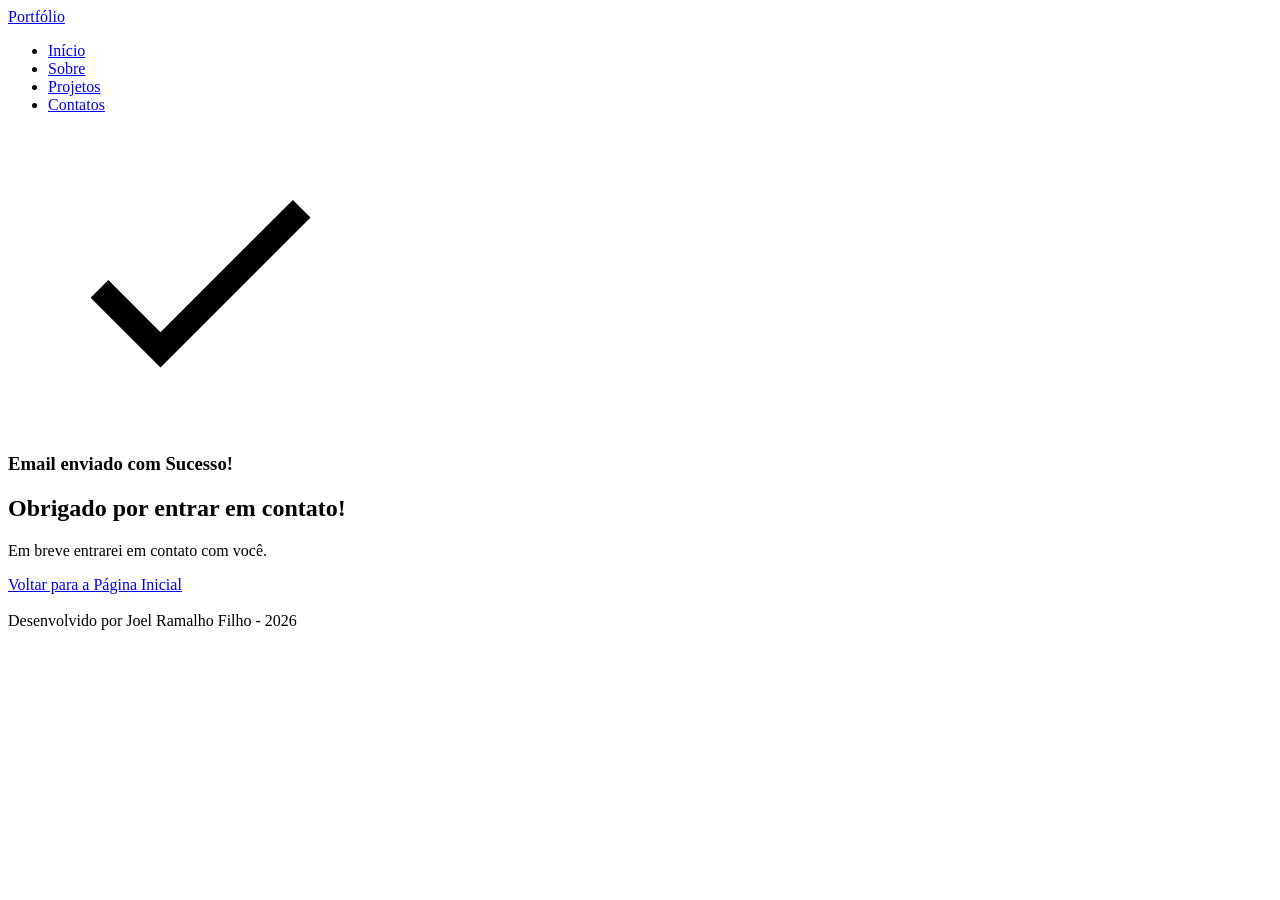
==== success.html @ 5169481c "Adiciona página de contato e atualiza README" ====
<!DOCTYPE html>
<html lang="pt-br">

<head>

    <meta charset="UTF-8">

    <meta name="viewport" content="width=device-width, initial-scale=1.0">

    <meta name="author" content="Joel Ramalho Filho">
    <meta name="description" content="Portfólio de Joel Ramalho Filho, 
                desenvolvedor Full Stack especializado em criar experiências 
                digitais incríveis. Conheça meus projetos e entre em contato.">
    <meta name="robots" content="index, follow">

    <link rel="icon" type="image/svg+xml" href="./assets/img/favicon.svg">

    <title>Portfólio do Joel Ramalho Filho</title>
</head>

<body>
    <!-- Cabeçalho da página -->
    <header>
        <div class="menu-content">
            <!-- Título do cabeçalho -->
            <a href="index.html" id="titulo"> Portfólio</a>
            <!-- Navegação -->
            <nav>
                <ul class="menu-list">
                    <li><a href="#hero">Início</a></li>
                    <li><a href="#about">Sobre</a></li>
                    <li><a href="#projects">Projetos</a></li>
                    <li><a href="#contact">Contatos</a></li>

                </ul>
            </nav>
        </div>
    </header>
    <!-- Seção Principal da Página (main) -->
    <main>
        <!-- Mensagem de Sucesso -->
         <section class="success-container">
            <article class="success-content">
                <figure classe="success-icon">
                    <img src="./assets/img/success.svg"
                    alt="Ilustração de sucesso"
                    class="float-animation"
                    width="300px"
                    >
                </figure>
                <h1>Email enviado com Sucesso!</h1>
                <h2>Obrigado por entrar em contato!</h2>
                <p>Em breve entrarei em contato com você.</p>
                <a class="botao" href="index.html">Voltar para a Página Inicial</a>
            </article>
         </section>

    </main>
    <!-- Rodapé da Página -->
    <footer>
        <br>
        Desenvolvido por Joel Ramalho Filho - 2026
    </footer>

</body>

</html>
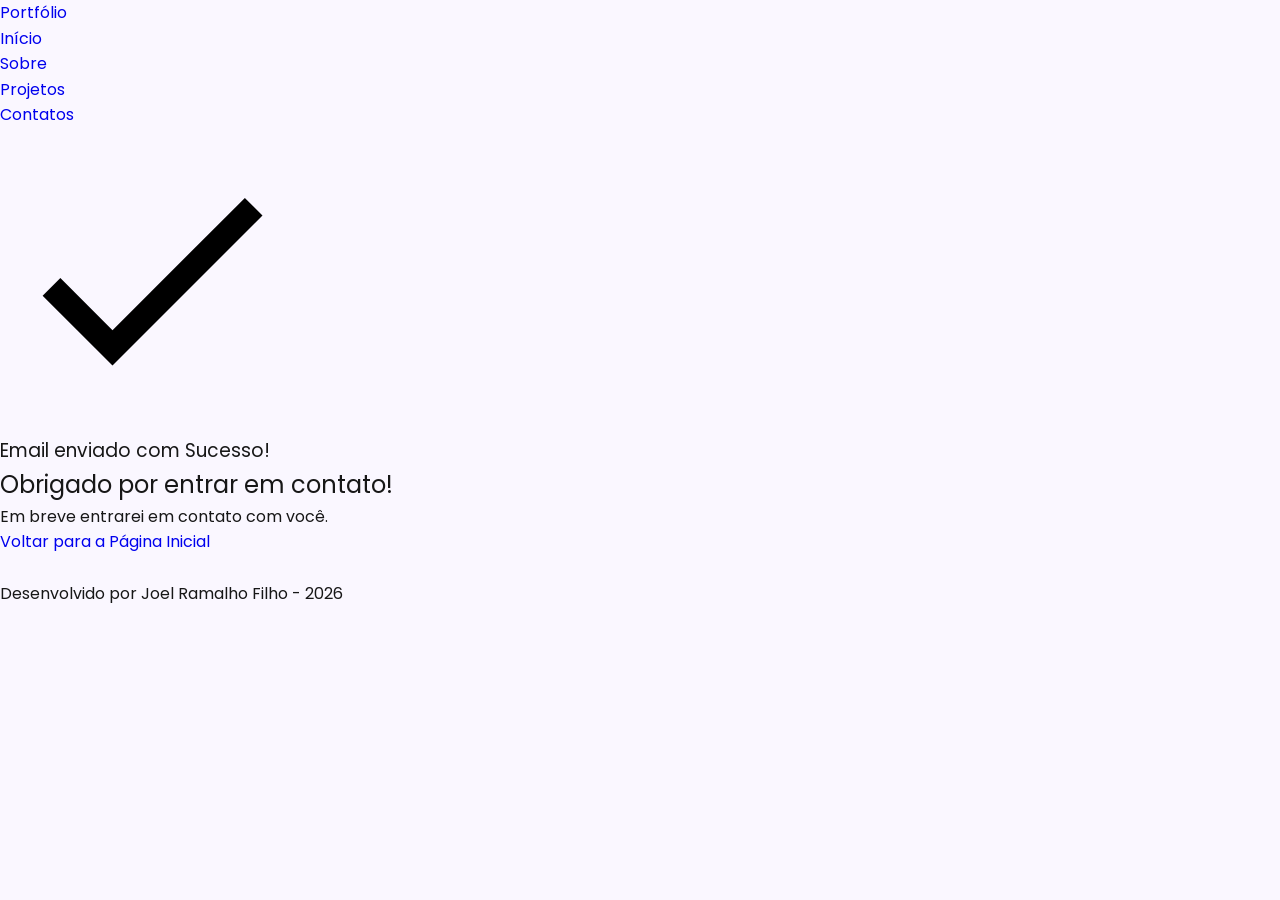
==== commit 40827b3d: "feat: adiciona estilos CSS e links de fontes ao projeto" ====
--- a/success.html
+++ b/success.html
@@ -2,6 +2,12 @@
 <html lang="pt-br">
 
 <head>
+    <!-- Fontes do Google -->
+    <link rel="preconnect" href="https://fonts.googleapis.com">
+    <link rel="preconnect" href="https://fonts.gstatic.com" crossorigin>
+
+    <!-- Fonte do Google - Poppins -->
+    <link href="https://fonts.googleapis.com/css2?family=Poppins&display=swap" rel="stylesheet">
 
     <meta charset="UTF-8">
 
@@ -14,6 +20,8 @@
     <meta name="robots" content="index, follow">
 
     <link rel="icon" type="image/svg+xml" href="./assets/img/favicon.svg">
+    <!-- CSS principale da página -->
+    <link rel="stylesheet" href="./assets/css/styles.css">
 
     <title>Portfólio do Joel Ramalho Filho</title>
 </head>
@@ -27,10 +35,10 @@
             <!-- Navegação -->
             <nav>
                 <ul class="menu-list">
-                    <li><a href="#hero">Início</a></li>
-                    <li><a href="#about">Sobre</a></li>
-                    <li><a href="#projects">Projetos</a></li>
-                    <li><a href="#contact">Contatos</a></li>
+                    <li><a href="index.html#hero">Início</a></li>
+                    <li><a href="index.html#about">Sobre</a></li>
+                    <li><a href="index.html#projects">Projetos</a></li>
+                    <li><a href="index.html#contact">Contatos</a></li>
 
                 </ul>
             </nav>
@@ -39,21 +47,18 @@
     <!-- Seção Principal da Página (main) -->
     <main>
         <!-- Mensagem de Sucesso -->
-         <section class="success-container">
+        <section class="success-container">
             <article class="success-content">
                 <figure classe="success-icon">
-                    <img src="./assets/img/success.svg"
-                    alt="Ilustração de sucesso"
-                    class="float-animation"
-                    width="300px"
-                    >
+                    <img src="./assets/img/success.svg" alt="Ilustração de sucesso" class="float-animation"
+                        width="300px">
                 </figure>
                 <h1>Email enviado com Sucesso!</h1>
                 <h2>Obrigado por entrar em contato!</h2>
                 <p>Em breve entrarei em contato com você.</p>
                 <a class="botao" href="index.html">Voltar para a Página Inicial</a>
             </article>
-         </section>
+        </section>
 
     </main>
     <!-- Rodapé da Página -->
--- a/assets/css/styles.css
+++ b/assets/css/styles.css
@@ -0,0 +1,75 @@
+*{
+    margin: 0;
+    padding: 0;
+    box-sizing: border-box;
+    font-family: 'Poppins', sans-serif;
+    font-weight: 400;
+    text-decoration: none;
+    outline: none;
+}
+
+/* Variáveis */
+:root {
+    /* Paleta de Cores - Purple */
+    --purple-50: #f4eaff;
+    --purple-100: #e9dcfa;
+    --purple-200: #cdb3f0;
+    --purple-300: #b186e5;
+    --purple-400: #9460db;
+    --purple-500: #6b36c8;
+    --purple-600: #5b2ca0;
+    --purple-700: #4c2177;
+    --purple-800: #441f88;
+    --purple-900: #2a0e4d;
+    --purple-950: #1a0730;
+ 
+    /* Cores Neutras */
+    --gray-200: #e8e8e8;
+    --gray-400: #505861;
+    --black: #171717;
+    --white: #FAF7FF;
+ 
+    /* Cores de Estado */
+    --error: #e63946;
+ 
+    /* Sombras */
+    --shadow-sm: 0 0.25rem 0.5rem rgba(0, 0, 0, 0.05);
+    --shadow-md: 0 0.25rem 0.75rem rgba(107, 54, 200, 0.3);
+    --shadow-lg: 0 0.5rem 1.5rem rgba(107, 54, 200, 0.2);
+ 
+    /* Espaçamentos */
+    --spacing-xs: 0.5rem;
+    --spacing-sm: 1rem;
+    --spacing-md: 1.5rem;
+    --spacing-lg: 2rem;
+    --spacing-xl: 3rem;
+    --spacing-2xl: 4rem;
+ 
+    /* Tamanhos de Fonte */
+    --text-sm: 0.75rem;
+    --text-base: 1rem;
+    --text-lg: 1.25rem;
+    --text-xl: 1.5rem;
+    --text-2xl: 2rem;
+    --text-3xl: 2.5rem;
+ 
+    /* Border Radius */
+    --radius-sm: 0.25rem;
+    --radius-md: 0.5rem;
+    --radius-lg: 1rem;
+    --radius-xl: 2rem;
+    --radius-full: 50%;
+ 
+    /* Animação Padrão */
+    --transition-default: all 0.3s ease;
+}
+
+html {
+    scroll-behavior: smooth;
+}
+body{
+    min-height: 100vh;
+    background-color: var(--white);
+    line-height: 1.6;
+    color: var(--black);
+}
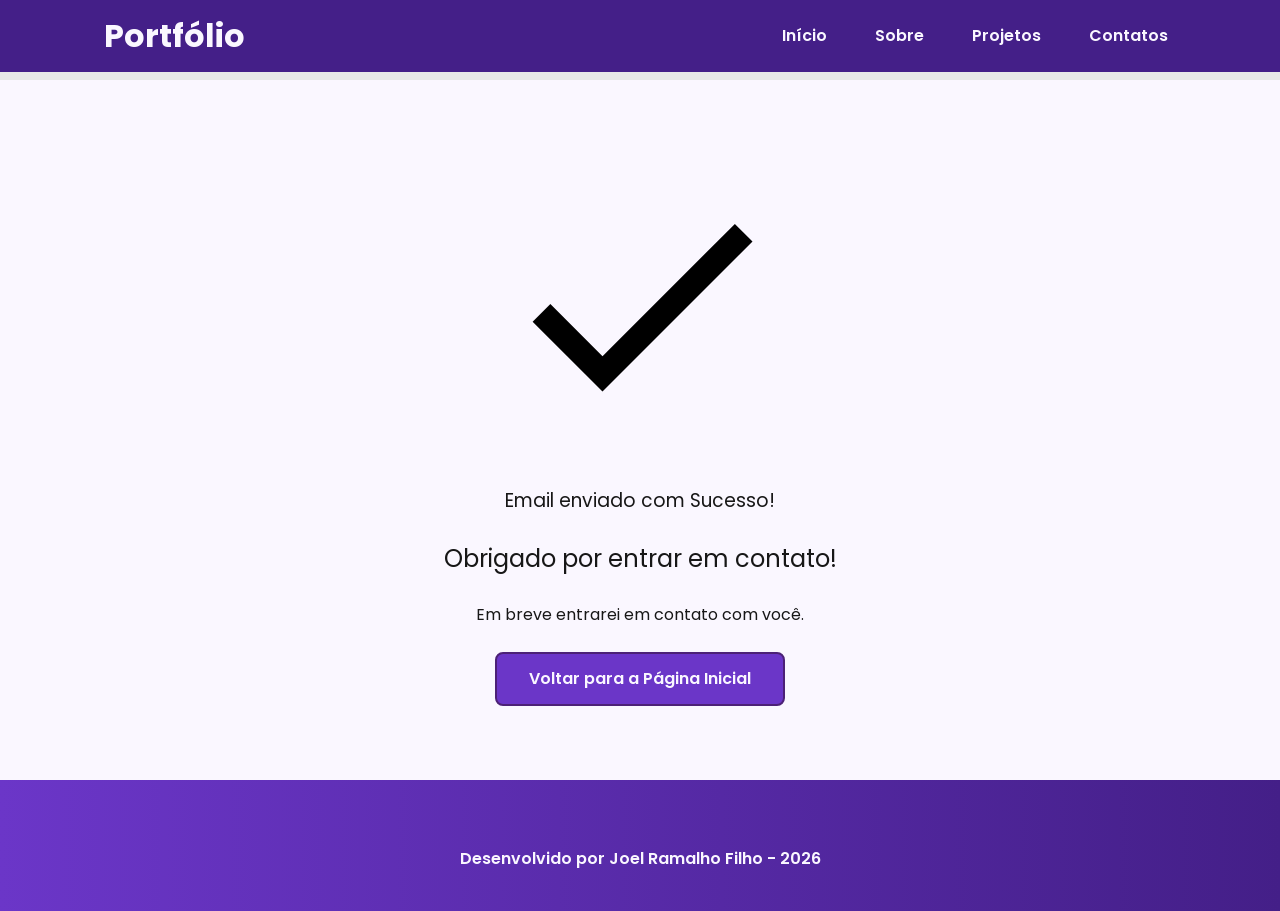
==== commit bef60883: ":lipstick: estiliza layout das seções hero e about do portfólio e o layout da página de sucesso (suc" ====
--- a/success.html
+++ b/success.html
@@ -20,6 +20,7 @@
     <meta name="robots" content="index, follow">
 
     <link rel="icon" type="image/svg+xml" href="./assets/img/favicon.svg">
+    
     <!-- CSS principale da página -->
     <link rel="stylesheet" href="./assets/css/styles.css">
 
--- a/assets/css/styles.css
+++ b/assets/css/styles.css
@@ -1,4 +1,4 @@
-*{
+* {
     margin: 0;
     padding: 0;
     box-sizing: border-box;
@@ -22,21 +22,21 @@
     --purple-800: #441f88;
     --purple-900: #2a0e4d;
     --purple-950: #1a0730;
- 
+
     /* Cores Neutras */
     --gray-200: #e8e8e8;
     --gray-400: #505861;
     --black: #171717;
     --white: #FAF7FF;
- 
+
     /* Cores de Estado */
     --error: #e63946;
- 
+
     /* Sombras */
     --shadow-sm: 0 0.25rem 0.5rem rgba(0, 0, 0, 0.05);
     --shadow-md: 0 0.25rem 0.75rem rgba(107, 54, 200, 0.3);
     --shadow-lg: 0 0.5rem 1.5rem rgba(107, 54, 200, 0.2);
- 
+
     /* Espaçamentos */
     --spacing-xs: 0.5rem;
     --spacing-sm: 1rem;
@@ -44,7 +44,7 @@
     --spacing-lg: 2rem;
     --spacing-xl: 3rem;
     --spacing-2xl: 4rem;
- 
+
     /* Tamanhos de Fonte */
     --text-sm: 0.75rem;
     --text-base: 1rem;
@@ -52,14 +52,14 @@
     --text-xl: 1.5rem;
     --text-2xl: 2rem;
     --text-3xl: 2.5rem;
- 
+
     /* Border Radius */
     --radius-sm: 0.25rem;
     --radius-md: 0.5rem;
     --radius-lg: 1rem;
     --radius-xl: 2rem;
     --radius-full: 50%;
- 
+
     /* Animação Padrão */
     --transition-default: all 0.3s ease;
 }
@@ -67,9 +67,564 @@
 html {
     scroll-behavior: smooth;
 }
-body{
+
+body {
+    display: flex;
+    flex-direction: column;
     min-height: 100vh;
     background-color: var(--white);
     line-height: 1.6;
     color: var(--black);
+}
+
+main {
+    flex: 1;
+}
+
+/* Seções - Base Comum */
+
+.section-container {
+    max-width: 70rem;
+    margin: 0 auto;
+    padding: var(--spacing-xl) var(--spacing-md);
+    scroll-margin-top: 6rem;
+}
+
+/* Botões */
+
+.buttons-container {
+    display: flex;
+    gap: var(--spacing-sm);
+}
+
+.botao,
+.botao-outline {
+    display: inline-block;
+    padding: 0.75rem 2rem;
+    border: 0.15rem solid transparent;
+    border-radius: var(--radius-md);
+    font-size: var(--text-base);
+    font-weight: 600;
+    text-align: center;
+    cursor: pointer;
+    transition: var(--transition-default);
+}
+
+.botao {
+    border-color: var(--purple-700);
+    background-color: var(--purple-500);
+    color: var(--white);
+}
+
+.botao:hover {
+    border-color: var(--purple-800);
+    background-color: var(--purple-700);
+    box-shadow: var(--shadow-md);
+    transform: translateY(-0.25rem);
+}
+
+.botao-outline {
+    border-color: var(--purple-700);
+    background-color: transparent;
+    color: var(--purple-700);
+}
+
+.botao-outline:hover {
+    border-color: var(--purple-700);
+    background-color: var(--purple-500);
+    color: var(--white);
+    transform: translateY(-0.25rem);
+}
+
+/* Botões pequenos - Card Projetos */
+
+.botao.botao-sm,
+.botao-outline.botao-sm {
+    min-width: 6rem;
+    padding: 0.25rem var(--spacing-sm);
+    border-width: 0.125rem;
+    border-radius: 0.25rem;
+    font-size: var(--text-sm);
+}
+
+/* Seção Header - Cabeçalho e Menu */
+
+header {
+    position: sticky;
+    top: 0;
+    z-index: 1000;
+    width: 100%;
+    height: 5rem;
+    border-bottom: var(--spacing-xs) solid var(--gray-200);
+    box-shadow: var(--purple-800);
+    background-color: var(--purple-800);
+}
+
+header a {
+    font-weight: 600;
+    color: var(--white);
+    transition: color 0.3s ease;
+}
+
+header a:hover {
+    color: var(--purple-100);
+}
+
+#titulo {
+    font-size: var(--text-2xl);
+    font-weight: 700;
+}
+
+.menu-content {
+    display: flex;
+    justify-content: space-between;
+    align-items: center;
+    max-width: 70rem;
+    height: 100%;
+    margin: 0 auto;
+    padding: 0 var(--spacing-md);
+}
+
+.menu-list {
+    display: flex;
+    gap: var(--spacing-lg);
+    list-style: none;
+}
+
+.menu-list a {
+    padding: var(--spacing-xs);
+}
+
+/* Seção Hero */
+.hero-container {
+    display: flex;
+    align-items: center;
+    gap: var(--spacing-2xl);
+    min-height: calc(100vh - 5rem);
+}
+
+.hero-content {
+    display: flex;
+    flex: 1;
+    flex-direction: column;
+    gap: var(--spacing-md);
+}
+
+.hero-content span {
+    font-size: var(--text-xl);
+    font-weight: 700;
+}
+
+.hero-content h1 {
+    font-size: var(--text-3xl);
+    font-weight: 700;
+}
+
+/* Configura todos os Paragrafos */
+
+.hero-content p,
+.about-content p,
+.contact-info p {
+    font-size: var(--text-lg);
+    color: var(--gray-400);
+}
+
+.hero-image {
+    display: flex;
+    flex: 1;
+    justify-content: center;
+}
+
+.hero-image img {
+    width: 100%;
+    max-width: 100%;
+    border-radius: var(--radius-xl);
+}
+
+/* Animação Flutuante */
+@keyframes float {
+
+    0%,
+    100% {
+        transform: translateY(0);
+    }
+
+    50% {
+        transform: translateY(-1.25rem);
+    }
+
+}
+
+/* Usa animação */
+.float-animation {
+    animation: float 3s ease-in-out infinite;
+}
+
+/* Seção About*/
+.about-container {
+    display: flex;
+    align-items: center;
+    gap: var(--spacing-2xl);
+    margin: var(--spacing-2xl) auto;
+    border-radius: var(--radius-lg);
+    background-color: var(--gray-200);
+
+}
+
+.about-image {
+    flex: 0 0 17.5rem;
+}
+
+.about-image img {
+    width: 100%;
+    border: 0.35rem solid var(--purple-500);
+    border-radius: var(--radius-full);
+    box-shadow: var(--shadow-lg);
+}
+
+.about-content h2,
+.projects-container h2,
+.contact-info h2 {
+    margin-bottom: var(--spacing-md);
+    font-size: var(--text-3xl);
+    font-weight: 700;
+    color: var(--purple-800);
+}
+
+.about-content p {
+    margin-bottom: var(--spacing-sm);
+    text-align: justify;
+}
+
+.about-buttons-data {
+    display: flex;
+    justify-content: space-between;
+    align-items: center;
+    gap: var(--spacing-lg);
+    margin-top: var(--spacing-lg);
+}
+
+.about-buttons-data .botao {
+    margin-right: auto;
+}
+
+.data-container {
+    display: flex;
+    gap: var(--spacing-lg);
+    margin-top: 0;
+
+}
+
+.data-item {
+    display: flex;
+    flex-direction: column;
+    align-items: center;
+}
+
+.data-number {
+    font-size: var(--text-xl);
+    font-weight: 700;
+    text-align: center;
+    color: var(--purple-500);
+
+}
+
+.data-label {
+    font-size: var(--text-base);
+    text-align: center;
+    color: var(--gray-400);
+}
+
+
+/* PROJECTS */
+.projects-container {
+    scroll-margin-top: 3rem;
+    margin: var(--spacing-2xl) auto;
+    text-align: center;
+
+}
+
+.projects-swiper {
+    position: relative;
+    width: 100%;
+    padding: var(--spacing-sm) var(--spacing-xl) var(--spacing-xl);
+    overflow: hidden;
+}
+
+/* Card Projects */
+.project-card {
+    display: flex;
+    flex-direction: column;
+    width: 100%;
+    height: 100%;
+    border: 0.15rem solid var(--gray-200);
+    border-radius: var(--radius-lg);
+    background-color: var(--white);
+    box-shadow: var(--shadow-sm);
+    overflow: hidden;
+    transition: var(--transition-default);
+}
+
+.project-card:hover {
+    box-shadow: var(--spacing-lg);
+}
+
+.project-image {
+    display: flex;
+    justify-content: center;
+    align-items: center;
+    width: 100%;
+    height: 10rem;
+    background: linear-gradient(135deg, var(--purple-50) 0%, var(--purple-100) 100%);
+}
+
+.project-image img {
+    width: 75%;
+    height: 75%;
+    max-width: 7rem;
+    max-height: 7rem;
+    object-fit: contain;
+    transition: transform 0.3s ease;
+}
+
+.project-content {
+    display: flex;
+    flex: 1;
+    flex-direction: column;
+    padding: var(--spacing-md);
+    text-align: left;
+}
+
+.project-content h3 {
+    margin-bottom: 0.75rem;
+    font-size: var(--text-lg);
+    font-weight: 700;
+}
+
+.project-content p {
+    flex: 1;
+    margin-bottom: var(--spacing-sm);
+    font-size: var(--text-base);
+    color: var(--gray-400);
+}
+
+.project-tags {
+    display: flex;
+    flex-wrap: wrap;
+    gap: var(--spacing-xs);
+
+}
+
+.tag {
+    padding: 0.375rem 0.75rem;
+    border-radius: var(--radius-sm);
+    background-color: var(--purple-100);
+    font-size: var(--text-sm);
+    font-weight: 600;
+    color: var(--purple-800);
+}
+
+.project-buttons {
+    display: flex;
+    justify-content: center;
+    align-items: center;
+    gap: var(--spacing-sm);
+    margin-top: var(--spacing-sm);
+
+}
+
+/* Configuração do Swiper */
+
+.swiper-wrapper {
+    align-items: stretch;
+}
+
+.swiper-slide {
+    display: flex;
+    height: auto;
+}
+
+/* Botões do Swiper (navegação) */
+.swiper-button-next,
+.swiper-button-prev {
+    width: 3rem;
+    height: 3rem;
+}
+
+.swiper-button-next:after,
+.swiper-button-prev:after {
+    font-size: var(--text-lg);
+    color: var(--purple-500);
+}
+
+.swiper-button-next:hover:after,
+.swiper-button-prev:hover:after {
+    color: var(--purple-800);
+}
+
+/* Indicadores de paginação */
+.swiper-pagination-bullet {
+    width: 0.75rem;
+    height: 0.75rem;
+    background-color: var(--gray-200);
+    opacity: 1;
+}
+
+.swiper-pagination-bullet-active {
+    width: var(--spacing-lg);
+    border-radius: var(--radius-sm);
+    background-color: var(--purple-500);
+}
+
+/* Seção de Contatos */
+.contact-container {
+    display: grid;
+    grid-template-columns: 1fr 1fr;
+    gap: var(--spacing-2xl);
+}
+
+/* Redes Sociais */
+.contact-info h2 {
+    margin-bottom: var(--spacing-md);
+}
+
+.contact-info p {
+    margin-bottom: var(--spacing-md);
+}
+
+.social-container {
+    display: flex;
+    justify-content: center;
+    gap: var(--spacing-xl);
+}
+
+.social-icon {
+    width: 5rem;
+    height: 5rem;
+    padding: 0.75rem;
+    border-radius: var(--radius-md);
+    transition: var(--transition-default);
+    display: flex;
+    justify-content: center;
+    align-items: center;
+
+}
+
+.social-icon img {
+    width: 100%;
+    filter: brightness(0) saturate(100%);
+    transition: filter 0.3s ease;
+
+}
+
+.social-icon img:hover {
+    filter: brightness(0) saturate(100%) invert(42%) sepia(93%) saturate(1352%) hue-rotate(243deg) brightness(79%) contrast(91%);
+}
+
+/* Formulário */
+form {
+    display: flex;
+    flex-direction: column;
+    gap: 0.75rem;
+}
+
+form label {
+    font-size: var(--text-base);
+    font-weight: 600;
+}
+
+form input,
+form textarea {
+    width: 100%;
+    padding: 0.5rem var(--spacing-sm);
+    border: 0.25rem solid var(--gray-200);
+    border-radius: var(--radius-md);
+    font-family: inherit;
+    font-size: var(--text-base);
+    transition: border-color 0.3s ease;
+}
+
+form input:focus,
+form textarea:focus {
+    border-color: var(--purple-500);
+    outline: none;
+}
+
+
+form textarea {
+    min-height: 5rem;
+    resize: none;
+
+}
+
+form span {
+    margin-top: -0.75rem;
+    font-size: var(--text-sm);
+    color: var(--error);
+}
+
+/* Footer */
+
+footer {
+    padding: 2.5rem;
+    background: linear-gradient(to right, var(--purple-500), var(--purple-800));
+    font-weight: 600;
+    text-align: center;
+    color: var(--white);
+}
+
+/* Página de Sucesso */
+
+.success-container {
+    display: flex;
+    flex-direction: column;
+    justify-content: center;
+    align-items: center;
+    width: 100%;
+    min-height: calc(100vh - 12.5rem);
+    padding: var(--spacing-xl) var(--spacing-md);
+}
+
+.success-content {
+    display: flex;
+    flex-direction: column;
+    align-items: center;
+    gap: var(--spacing-md);
+    max-width: 37.5rem;
+    text-align: center;
+}
+
+.sucess-content h1 {
+    font-size: var(--text-3xl);
+    font-weight: 700;
+    color: var(--purple-800);
+}
+
+.sucess-content h2 {
+    font-size: var(--text-lg);
+    color: var(--gray-400);
+
+}
+
+.success-icon {
+    display: flex;
+    align-items: center;
+    justify-content: center;
+    width: 7.5rem;
+    height: 7.5rem;
+    border-radius: var(--radius-full);
+    background-color: var(--purple-100);
+}
+
+.success-icon img {
+    width: 6rem;
+    height: 6rem;
+    filter: brightness(0)
+    saturate(100%)
+    invert(11%)
+    sepia(69%)
+    saturate(3759%)
+    hue-rotate(256deg)
+    brightness(101%)
+    contrast(96%);
 }
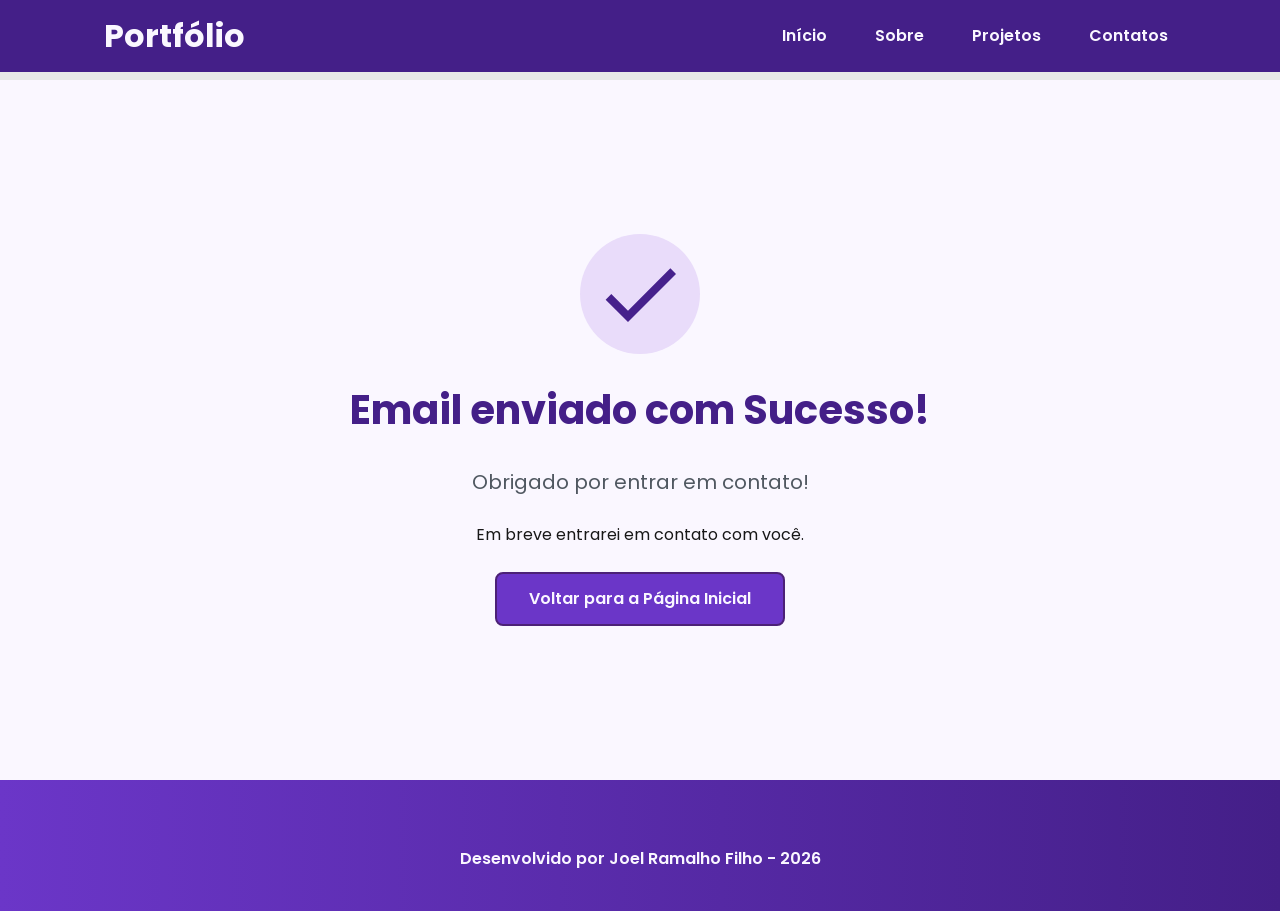
==== commit aba8e69b: "fix: 🐛 corrige erros de digitação nas classes de estilo da página de sucesso" ====
--- a/success.html
+++ b/success.html
@@ -20,7 +20,7 @@
     <meta name="robots" content="index, follow">
 
     <link rel="icon" type="image/svg+xml" href="./assets/img/favicon.svg">
-    
+
     <!-- CSS principale da página -->
     <link rel="stylesheet" href="./assets/css/styles.css">
 
@@ -50,9 +50,8 @@
         <!-- Mensagem de Sucesso -->
         <section class="success-container">
             <article class="success-content">
-                <figure classe="success-icon">
-                    <img src="./assets/img/success.svg" alt="Ilustração de sucesso" class="float-animation"
-                        width="300px">
+                <figure class="success-icon">
+                    <img src="./assets/img/success.svg" alt="Ilustração de sucesso" class="float-animation">
                 </figure>
                 <h1>Email enviado com Sucesso!</h1>
                 <h2>Obrigado por entrar em contato!</h2>
--- a/assets/css/styles.css
+++ b/assets/css/styles.css
@@ -594,13 +594,13 @@
     text-align: center;
 }
 
-.sucess-content h1 {
+.success-content h1 {
     font-size: var(--text-3xl);
     font-weight: 700;
     color: var(--purple-800);
 }
 
-.sucess-content h2 {
+.success-content h2 {
     font-size: var(--text-lg);
     color: var(--gray-400);
 
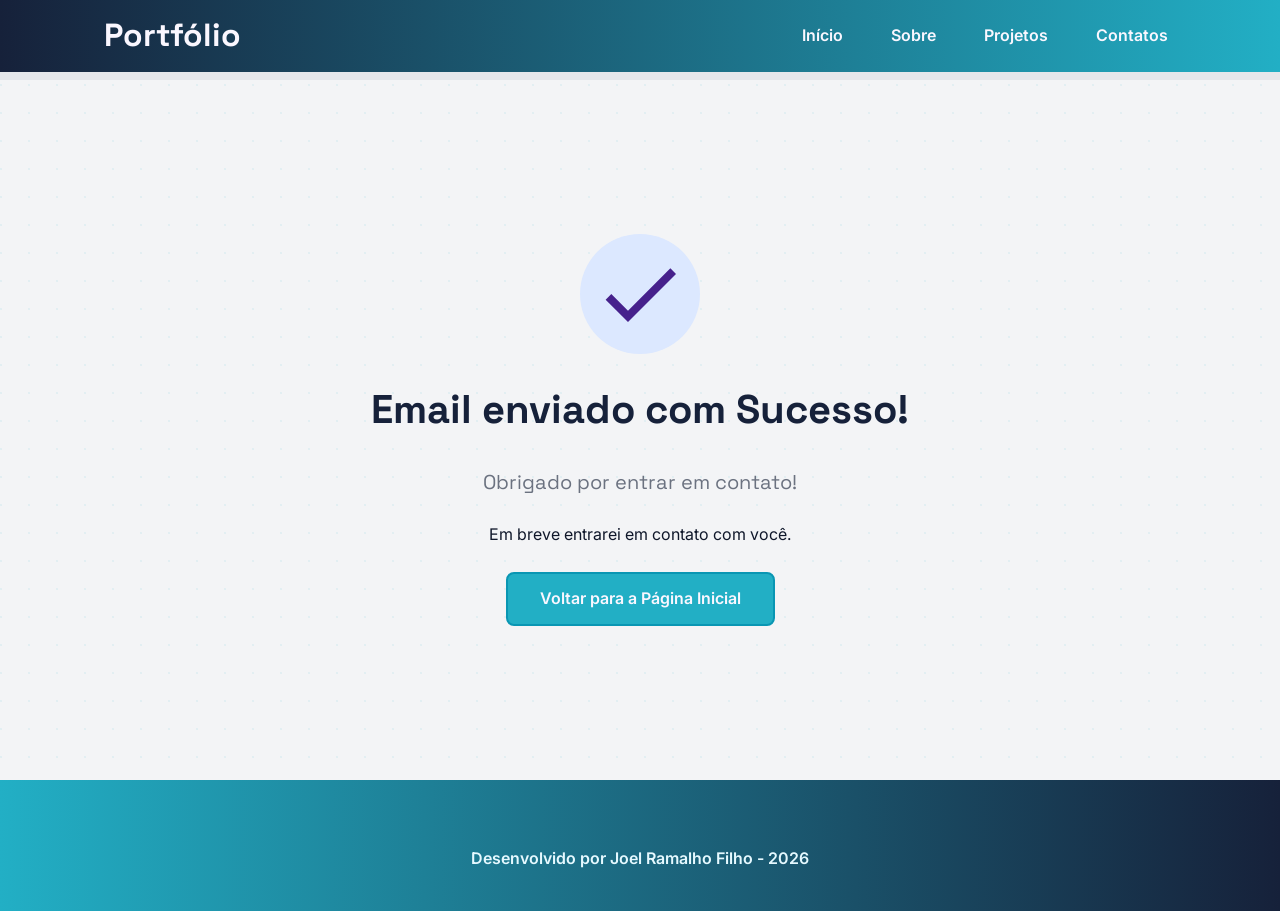
==== commit ee470f9a: "feat: ✨ atualizar identidade visual do portfólio" ====
--- a/success.html
+++ b/success.html
@@ -6,8 +6,8 @@
     <link rel="preconnect" href="https://fonts.googleapis.com">
     <link rel="preconnect" href="https://fonts.gstatic.com" crossorigin>
 
-    <!-- Fonte do Google - Poppins -->
-    <link href="https://fonts.googleapis.com/css2?family=Poppins&display=swap" rel="stylesheet">
+      <!-- Fontes do Google - Space Grotesk / Inter -->
+     <link href="https://fonts.googleapis.com/css2?family=Space+Grotesk:wght@600;700&family=Inter:wght@400;500;600&display=swap" rel="stylesheet">
 
     <meta charset="UTF-8">
 
--- a/assets/css/styles.css
+++ b/assets/css/styles.css
@@ -2,7 +2,7 @@
     margin: 0;
     padding: 0;
     box-sizing: border-box;
-    font-family: 'Poppins', sans-serif;
+    font-family: 'Inter', sans-serif;
     font-weight: 400;
     text-decoration: none;
     outline: none;
@@ -10,32 +10,47 @@
 
 /* Variáveis */
 :root {
-    /* Paleta de Cores - Purple */
-    --purple-50: #f4eaff;
-    --purple-100: #e9dcfa;
-    --purple-200: #cdb3f0;
-    --purple-300: #b186e5;
-    --purple-400: #9460db;
-    --purple-500: #6b36c8;
-    --purple-600: #5b2ca0;
-    --purple-700: #4c2177;
-    --purple-800: #441f88;
-    --purple-900: #2a0e4d;
-    --purple-950: #1a0730;
+    /* Fontes adicionadas para variação dentro da pagina */
+    --font-heading: 'Space Grotesk', sans-serif;
+    --font-body: 'Inter', sans-serif;
+
+    /* Paleta de cores - Creme */
+
+    --cream: #f5f0e6
+        /* Navy + ciano neon */
+        --purple-50: #eef4ff;
+    --purple-100: #dce8ff;
+    --purple-200: #b3cfff;
+    --purple-300: #89b3ff;
+    --purple-400: #5c95f5;
+    --purple-500: #22afc5;
+    --purple-600: #0996b3;
+    --purple-700: #1e293b;
+    --purple-800: #16213a;
+    --purple-900: #0f172a;
+    --purple-950: #070c17;
 
     /* Cores Neutras */
-    --gray-200: #e8e8e8;
-    --gray-400: #505861;
-    --black: #171717;
+    --gray-200: #e5e7eb;
+    --gray-400: #6b7280;
+    --black: #0f172a;
     --white: #FAF7FF;
 
-    /* Cores de Estado */
-    --error: #e63946;
+    /* Cor para o Fundo */
+
+    --fundo-cor1: #f3f4f6;
+
+    /* Cor descrição rodapé */
+    --rodape-cor1: #e5f9ff
+        /* Cores de Estado */
+        --error: #e63946;
 
     /* Sombras */
-    --shadow-sm: 0 0.25rem 0.5rem rgba(0, 0, 0, 0.05);
-    --shadow-md: 0 0.25rem 0.75rem rgba(107, 54, 200, 0.3);
-    --shadow-lg: 0 0.5rem 1.5rem rgba(107, 54, 200, 0.2);
+
+    --shadow-sm: 0 0.25rem 0.5rem rgba(15, 23, 42, 0.04);
+    --shadow-md: 0 0.25rem 0.75rem rgba(15, 23, 42, 0.10);
+    --shadow-lg: 0 0.5rem 1.5rem rgba(15, 23, 42, 0.18);
+
 
     /* Espaçamentos */
     --spacing-xs: 0.5rem;
@@ -64,6 +79,13 @@
     --transition-default: all 0.3s ease;
 }
 
+h1,
+h2,
+h3,
+#titulo {
+    font-family: var(--font-heading);
+}
+
 html {
     scroll-behavior: smooth;
 }
@@ -72,7 +94,10 @@
     display: flex;
     flex-direction: column;
     min-height: 100vh;
-    background-color: var(--white);
+    background-color: var(--fundo-cor1);
+    background-image:
+        radial-gradient(circle at 1px 1px, rgba(34, 175, 197, 0.08) 1px, transparent 0);
+    background-size: 28px 28px;
     line-height: 1.6;
     color: var(--black);
 }
@@ -84,10 +109,13 @@
 /* Seções - Base Comum */
 
 .section-container {
+    background-color: var(--cream);
     max-width: 70rem;
     margin: 0 auto;
     padding: var(--spacing-xl) var(--spacing-md);
     scroll-margin-top: 6rem;
+    border-radius: var(--radius-lg);
+    box-shadow: var(--shadow-sm);
 }
 
 /* Botões */
@@ -111,28 +139,28 @@
 }
 
 .botao {
-    border-color: var(--purple-700);
+    border-color: var(--purple-600);
     background-color: var(--purple-500);
     color: var(--white);
 }
 
 .botao:hover {
-    border-color: var(--purple-800);
-    background-color: var(--purple-700);
+    border-color: var(--purple-700);
+    background-color: var(--purple-600);
     box-shadow: var(--shadow-md);
     transform: translateY(-0.25rem);
 }
 
 .botao-outline {
-    border-color: var(--purple-700);
+    border-color: var(--purple-500);
     background-color: transparent;
-    color: var(--purple-700);
+    color: var(--purple-500);
 }
 
 .botao-outline:hover {
-    border-color: var(--purple-700);
-    background-color: var(--purple-500);
-    color: var(--white);
+    border-color: var(--purple-600);
+    background-color: var(--purple-50);
+    color: var(--purple-800);
     transform: translateY(-0.25rem);
 }
 
@@ -157,6 +185,7 @@
     height: 5rem;
     border-bottom: var(--spacing-xs) solid var(--gray-200);
     box-shadow: var(--purple-800);
+    background: linear-gradient(to left, var(--purple-500), var(--purple-800));
     background-color: var(--purple-800);
 }
 
@@ -218,6 +247,7 @@
 .hero-content h1 {
     font-size: var(--text-3xl);
     font-weight: 700;
+    color: var(--black)
 }
 
 /* Configura todos os Paragrafos */
@@ -359,14 +389,15 @@
     height: 100%;
     border: 0.15rem solid var(--gray-200);
     border-radius: var(--radius-lg);
-    background-color: var(--white);
+    background-color: var(--cream);
     box-shadow: var(--shadow-sm);
     overflow: hidden;
     transition: var(--transition-default);
 }
 
 .project-card:hover {
-    box-shadow: var(--spacing-lg);
+    box-shadow: var(--shadow-md);
+    transform: translateY(-0.25rem);
 }
 
 .project-image {
@@ -518,7 +549,7 @@
 }
 
 .social-icon img:hover {
-    filter: brightness(0) saturate(100%) invert(42%) sepia(93%) saturate(1352%) hue-rotate(243deg) brightness(79%) contrast(91%);
+    filter: brightness(0) saturate(100%) invert(54%) sepia(95%) saturate(1782%) hue-rotate(148deg) brightness(94%) contrast(92%);
 }
 
 /* Formulário */
@@ -570,7 +601,8 @@
     background: linear-gradient(to right, var(--purple-500), var(--purple-800));
     font-weight: 600;
     text-align: center;
-    color: var(--white);
+    color: #e5f9ff;
+
 }
 
 /* Página de Sucesso */
@@ -619,12 +651,412 @@
 .success-icon img {
     width: 6rem;
     height: 6rem;
-    filter: brightness(0)
-    saturate(100%)
-    invert(11%)
-    sepia(69%)
-    saturate(3759%)
-    hue-rotate(256deg)
-    brightness(101%)
-    contrast(96%);
+    filter: brightness(0) saturate(100%) invert(11%) sepia(69%) saturate(3759%) hue-rotate(256deg) brightness(101%) contrast(96%);
+}
+
+/* Responsividade Tablet */
+
+@media screen and (max-width: 1024px) {
+
+    .section-container {
+        padding: var(--spacing-lg) var(--spacing-md);
+    }
+
+    .section-container h1 {
+        font-size: var(--text-3xl);
+    }
+
+    .section-container h2 {
+        font-size: var(--text-2xl);
+    }
+
+    .section-container p {
+        font-size: var(--text-base);
+    }
+
+    .section-container span {
+        font-size: var(--text-lg);
+    }
+
+    .success-content h1 {
+        font-size: var(--text-3xl);
+    }
+
+    .success-content h2 {
+        font-size: var(--text-lg);
+    }
+
+    #titulo {
+        font-size: var(--text-xl);
+    }
+
+    @media screen and (max-width: 768px) {
+        .menu-list {
+            display: none;
+        }
+    }
+
+    /* Responsividade Tablet - Seção Hero */
+
+    .hero-container {
+        flex-direction: column-reverse;
+        gap: var(--spacing-lg);
+        min-height: 60vh;
+        text-align: center;
+    }
+
+    .hero-content,
+    .hero-image {
+        width: 90%;
+    }
+
+    .hero-image img {
+        object-fit: cover;
+    }
+
+    .buttons-container {
+        justify-content: center;
+        width: 100%;
+    }
+
+    .hero-container .botao,
+    .hero-container .botao-outline {
+        padding: 0.75rem 1.5rem;
+        font-size: var(--text-base);
+        white-space: nowrap;
+    }
+
+    /* Responsividade Tablet Seção About*/
+
+    .about-container {
+        flex-direction: column;
+        gap: var(--spacing-lg);
+        margin: var(--spacing-lg);
+        padding: var(--spacing-lg);
+    }
+
+    .about-image {
+        display: flex;
+        flex: 1;
+        justify-content: center;
+        width: 100%;
+    }
+
+    .about-image img {
+        max-width: 16rem;
+        width: 100%;
+    }
+
+    .about-content {
+        width: 100%;
+    }
+
+    .about-buttons-data {
+        flex-direction: column;
+        gap: var(--spacing-md);
+        align-items: stretch;
+    }
+
+    .about-buttons-data .botao {
+        margin-right: 0;
+    }
+
+    .data-container {
+        justify-content: center;
+        width: 100%;
+    }
+
+    /* Responsividade Tablet - Seção Projects */
+    .projects-container {
+        margin: var(--spacing-sm) var(--spacing-lg);
+
+    }
+
+    .projects-swiper {
+        margin: 0;
+        padding: var(--spacing-sm) var(--spacing-lg) 2.5rem;
+    }
+
+    .project-card {
+        width: 100%;
+        height: 30rem;
+        min-height: 30rem;
+        max-height: 30rem;
+        max-width: 100%;
+
+    }
+
+    .project-content {
+        display: flex;
+        flex-direction: column;
+        justify-content: space-between;
+        height: 100%;
+    }
+
+    .project-content p {
+        flex: 1;
+        overflow: hidden;
+    }
+
+    .project-tags {
+        min-height: 2.5rem;
+        align-items: flex-start;
+        gap: 0.4rem;
+    }
+
+    .tag {
+        padding: 0.25rem 0.6rem;
+        font-size: 0.7rem;
+        line-height: 1;
+        white-space: nowrap;
+    }
+
+    .swiper-wrapper {
+        align-items: stretch;
+    }
+
+    .swiper-slide {
+        display: flex;
+        justify-content: center;
+        align-items: stretch;
+        height: auto;
+    }
+
+    .swiper-button-next,
+    .swiper-button-prev {
+        display: none;
+    }
+
+    .project-buttons .botao,
+    .project-buttons .botao-outline {
+        min-width: 6.5rem;
+        padding: 0.5rem 1rem;
+        font-size: 0.8rem;
+    }
+
+    /* Responsividade Tablet - Seção Contacts */
+
+    .contact-container {
+        grid-template-columns: 1fr;
+        gap: var(--spacing-lg);
+        width: 90%;
+        margin: 0 auto;
+    }
+
+    /* Responsividade Tablet - Seção Success */
+    .success-container {
+        padding: var(--spacing-xl) var(--spacing-md);
+        min-height: calc(100vh - 10rem);
+    }
+
+    .success-content {
+        gap: var(--spacing-lg);
+        max-width: 35rem;
+
+    }
+
+    .success-icon {
+        width: 6rem;
+        height: 6rem;
+
+    }
+
+    .success-icon img {
+        width: 5rem;
+        height: 5rem;
+
+    }
+}
+
+/* Responsividade Celular */
+@media screen and (max-width: 480px) {
+
+    /* Responsividade Celular - Seção Hero */
+
+    .hero-container {
+        flex-direction: column-reverse;
+        gap: var(--spacing-lg);
+        min-height: 60vh;
+        text-align: center;
+    }
+
+    .hero-content,
+    .hero-image {
+        width: 90%;
+    }
+
+    .hero-image img {
+        object-fit: cover;
+    }
+
+    .buttons-container {
+        justify-content: center;
+        width: 100%;
+    }
+
+    .hero-container .botao,
+    .hero-container .botao-outline {
+        padding: 0.75rem 1.5rem;
+        font-size: var(--text-base);
+        white-space: nowrap;
+    }
+
+    /* Responsividade Celular Seção About*/
+
+    .about-container {
+        flex-direction: column;
+        gap: var(--spacing-lg);
+        margin: var(--spacing-lg);
+        padding: var(--spacing-lg);
+    }
+
+    .about-image {
+        display: flex;
+        flex: 1;
+        justify-content: center;
+        width: 100%;
+    }
+
+    .about-image img {
+        max-width: 16rem;
+        width: 100%;
+    }
+
+    .about-content {
+        width: 100%;
+    }
+
+    .about-buttons-data {
+        flex-direction: column;
+        gap: var(--spacing-md);
+        align-items: stretch;
+    }
+
+    .about-buttons-data .botao {
+        margin-right: 0;
+    }
+
+    .data-container {
+        justify-content: center;
+        width: 100%;
+    }
+
+    /* Responsividade Celular Seção AProjects*/
+    .projects-container {
+        margin: var(--spacing-sm) 0.25rem;
+
+    }
+
+    .projects-swiper {
+        margin: 0;
+        padding: var(--spacing-sm) 0.5rem 2.5rem;
+    }
+
+    .project-card {
+        width: 100%;
+        max-width: 100%;
+        height: auto;
+        min-height: 24rem;
+
+
+    }
+
+    .project-content {
+        display: flex;
+        flex-direction: column;
+        justify-content: space-between;
+        height: 100%;
+    }
+
+    .project-content h3 {
+        font-size: var(--text-base);
+    }
+
+    .project-content p {
+        /* flex: 1;
+        overflow: hidden; */
+        flex: 1;
+        font-size: var(--text-sm);
+        line-height: 1.4;
+        overflow: hidden;
+    }
+
+    .project-tags {
+        min-height: auto;
+        align-items: flex-start;
+        gap: 0.25rem;
+    }
+
+    /* >> Adicionado para encaixar melhor no mobile  */
+    .tag {
+        padding: 0.15rem 0.4rem;
+        font-size: 0.6rem;
+        line-height: 1;
+        white-space: nowrap;
+    }
+
+    .project-buttons {
+        margin-top: var(--spacing-sm);
+        justify-content: center;
+        gap: var(--spacing-xs);
+        flex-wrap: wrap;
+    }
+
+    .project-buttons .botao,
+    .project-buttons .botao-outline {
+        min-width: 5.5rem;
+        padding: 0.45rem 0.85rem;
+        font-size: 0.75rem;
+    }
+
+    /* até aqui - Referencia para futuras mudanças << */
+
+    .swiper-wrapper {
+        align-items: stretch;
+    }
+
+    .swiper-slide {
+        display: flex;
+        justify-content: center;
+        align-items: stretch;
+        height: auto;
+    }
+
+    .swiper-button-next,
+    .swiper-button-prev {
+        display: none;
+    }
+
+    /* Responsividade Celular - Seção Contacts */
+
+    .contact-container {
+        grid-template-columns: 1fr;
+        gap: var(--spacing-sm);
+        width: 100%;
+        margin: 0 auto;
+    }
+
+    /* Responsividade Celular - Seção Success */
+    .success-container {
+        padding: var(--spacing-lg) var(--spacing-sm);
+        min-height: calc(100vh - 10rem);
+    }
+
+    .success-content {
+        gap: var(--spacing-md);
+        max-width: 35rem;
+
+    }
+
+    .success-icon {
+        width: 5rem;
+        height: 5rem;
+
+    }
+
+    .success-icon img {
+        width: 4rem;
+        height: 4rem;
+
+    }
 }
